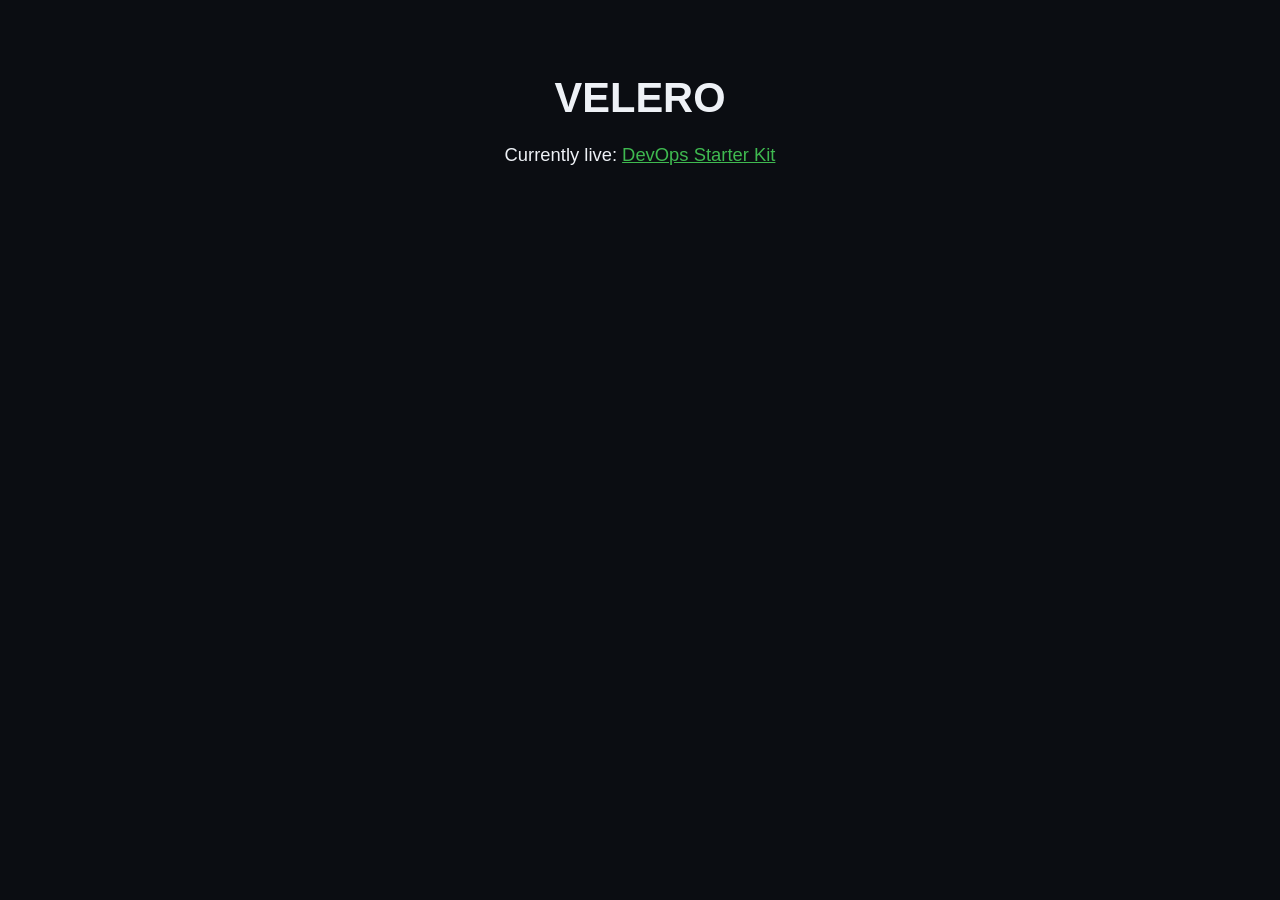
==== index.html @ bd80a6cd "Fix asset paths for production domain; add minimal root page" ====
<!doctype html>
<html lang="en">
<head>
<meta charset="utf-8">
<meta name="viewport" content="width=device-width, initial-scale=1">
<title>VELERO</title>
<link rel="stylesheet" href="/style.css">
</head>
<body>
<main class="wrap">
  <section class="hero">
    <h1>VELERO</h1>
    <p class="lead">Currently live: <a href="/products/devops-starter-kit/">DevOps Starter Kit</a></p>
  </section>
</main>
</body>
</html>
---- style.css ----
/* DevOps Starter Kit — design system.
   CSS variables at the top are the entire "theme" — swapping them (plus content
   in index.html) is what reuse for a future venture looks like. No build step,
   no framework, no web fonts (system fonts only, for load speed). */

:root {
  --bg: #0b0d12;
  --bg-elevated: #12151c;
  --border: #1f2430;
  --text: #eef1f6;
  --text-muted: #9aa4b2;
  --accent: #3fb950; /* GitHub's own "success" green — deliberate: this product lives on GitHub,
                        and green reads instantly as "tests passing" to this exact audience */
  --accent-contrast: #05130a;
  --radius: 8px;
  --max-width: 760px;
  --font: -apple-system, BlinkMacSystemFont, "Segoe UI", Roboto, Helvetica, Arial, sans-serif;
  --font-mono: ui-monospace, SFMono-Regular, "SF Mono", Consolas, "Liberation Mono", monospace;
}

* { box-sizing: border-box; }

html { color-scheme: dark; }

body {
  margin: 0;
  background: var(--bg);
  color: var(--text);
  font-family: var(--font);
  line-height: 1.6;
  -webkit-font-smoothing: antialiased;
}

.wrap {
  max-width: var(--max-width);
  margin: 0 auto;
  padding: 0 20px;
}

section { padding: 56px 0; border-bottom: 1px solid var(--border); }
section:last-of-type { border-bottom: none; }

h1, h2, h3 { line-height: 1.25; margin: 0 0 16px; }
h1 { font-size: clamp(1.9rem, 5vw, 2.6rem); }
h2 { font-size: clamp(1.4rem, 3.5vw, 1.8rem); }
p { margin: 0 0 16px; color: var(--text-muted); }
p.lead { color: var(--text); font-size: 1.15rem; }

a { color: var(--accent); }

code, .mono { font-family: var(--font-mono); font-size: 0.92em; }

.btn {
  display: inline-block;
  background: var(--accent);
  color: var(--accent-contrast);
  font-weight: 700;
  padding: 14px 28px;
  border-radius: var(--radius);
  text-decoration: none;
  font-size: 1.05rem;
}
.btn:focus-visible, a:focus-visible { outline: 2px solid var(--accent); outline-offset: 3px; }

.btn-secondary {
  display: inline-block;
  color: var(--text);
  border: 1px solid var(--border);
  padding: 13px 24px;
  border-radius: var(--radius);
  text-decoration: none;
}

.hero { text-align: center; padding-top: 72px; }
.hero p.lead { max-width: 560px; margin-left: auto; margin-right: auto; }
.hero .cta-row { margin-top: 28px; display: flex; gap: 12px; justify-content: center; flex-wrap: wrap; }
.price-note { color: var(--text-muted); font-size: 0.9rem; margin-top: 12px; }

ul.checklist { list-style: none; padding: 0; margin: 0; }
ul.checklist li { padding-left: 28px; position: relative; margin-bottom: 12px; }
ul.checklist li::before { content: "✓"; color: var(--accent); position: absolute; left: 0; font-weight: 700; }

.card {
  background: var(--bg-elevated);
  border: 1px solid var(--border);
  border-radius: var(--radius);
  padding: 24px;
}

.faq-item { border-bottom: 1px solid var(--border); padding: 18px 0; }
.faq-item:last-child { border-bottom: none; }
.faq-item summary { cursor: pointer; font-weight: 600; color: var(--text); }

.guarantee { text-align: center; }

.pricing-box {
  border: 1px solid var(--accent);
  border-radius: var(--radius);
  padding: 32px;
  text-align: center;
  background: var(--bg-elevated);
}
.pricing-box .amount { font-size: 2.6rem; font-weight: 800; color: var(--text); }
.pricing-box .amount span { font-size: 1rem; color: var(--text-muted); font-weight: 400; }

footer { padding: 40px 0 80px; color: var(--text-muted); font-size: 0.9rem; }
footer a { color: var(--text-muted); }
footer .links { display: flex; gap: 16px; flex-wrap: wrap; margin-top: 12px; }

@media (min-width: 640px) {
  section { padding: 80px 0; }
}
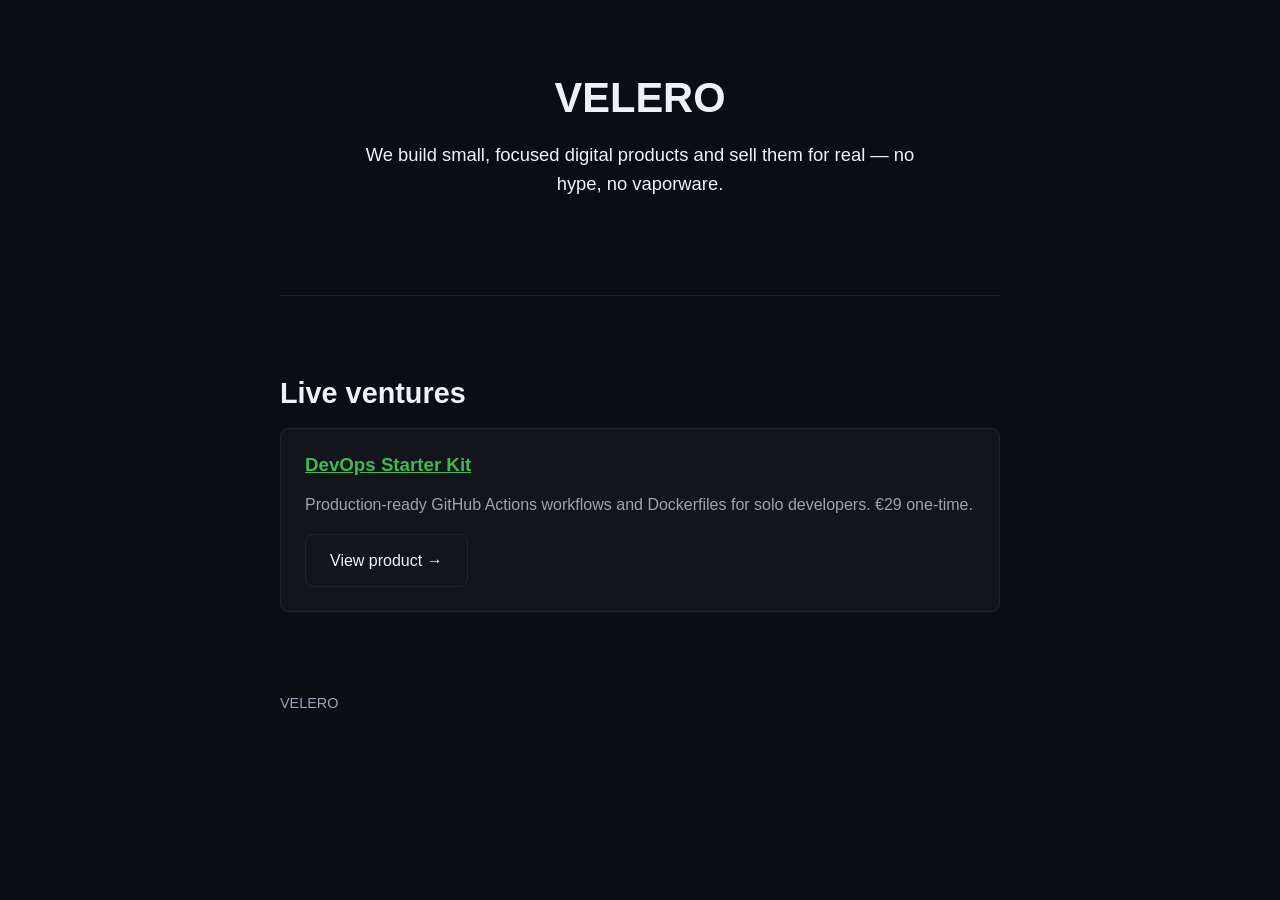
==== commit dfc094e6: "Expand corporate homepage; add minimal CEO Cockpit skeleton" ====
--- a/index.html
+++ b/index.html
@@ -3,15 +3,28 @@
 <head>
 <meta charset="utf-8">
 <meta name="viewport" content="width=device-width, initial-scale=1">
-<title>VELERO</title>
+<title>VELERO — Ventures built to reach real revenue fast</title>
+<meta name="description" content="VELERO builds and launches small, focused digital products. No hype, no vaporware — real products, real checkouts, real customers.">
 <link rel="stylesheet" href="/style.css">
 </head>
 <body>
 <main class="wrap">
   <section class="hero">
     <h1>VELERO</h1>
-    <p class="lead">Currently live: <a href="/products/devops-starter-kit/">DevOps Starter Kit</a></p>
+    <p class="lead">We build small, focused digital products and sell them for real — no hype, no vaporware.</p>
+  </section>
+
+  <section id="ventures">
+    <h2>Live ventures</h2>
+    <div class="card">
+      <h3><a href="/products/devops-starter-kit/">DevOps Starter Kit</a></h3>
+      <p>Production-ready GitHub Actions workflows and Dockerfiles for solo developers. €29 one-time.</p>
+      <a class="btn-secondary" href="/products/devops-starter-kit/">View product →</a>
+    </div>
   </section>
 </main>
+<footer class="wrap">
+  <p>VELERO</p>
+</footer>
 </body>
 </html>
